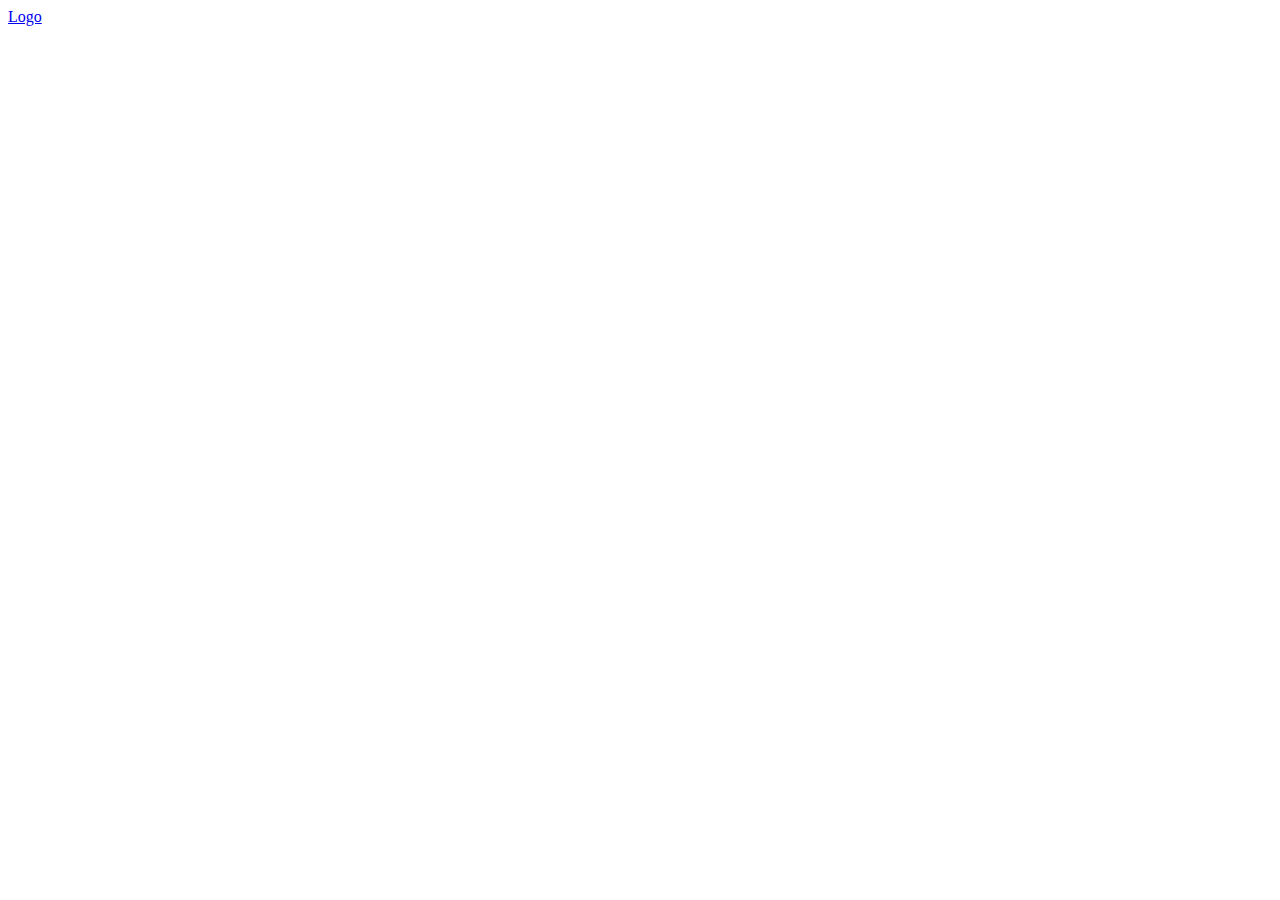
==== handlekurv.html @ 045bd542 "her er commit 3" ====
<!DOCTYPE html>
<html lang="en">
<head>
    <meta name="viewport" content="width=device-width, initial-scale=1.0">
    <meta charset="UTF-8">
    <link rel="stylesheet" href="css/styles.css" type="text/css">
    <title>SeniorSkoHelse</title>
</head>
<body>
    <header>
        <nav>
            <a href="index.html">Logo</a>
        </nav>
    </header>
    
    <main>
        <section>
            
        </section>
    </main>

    <footer>
        
    </footer>
</body>
</html>
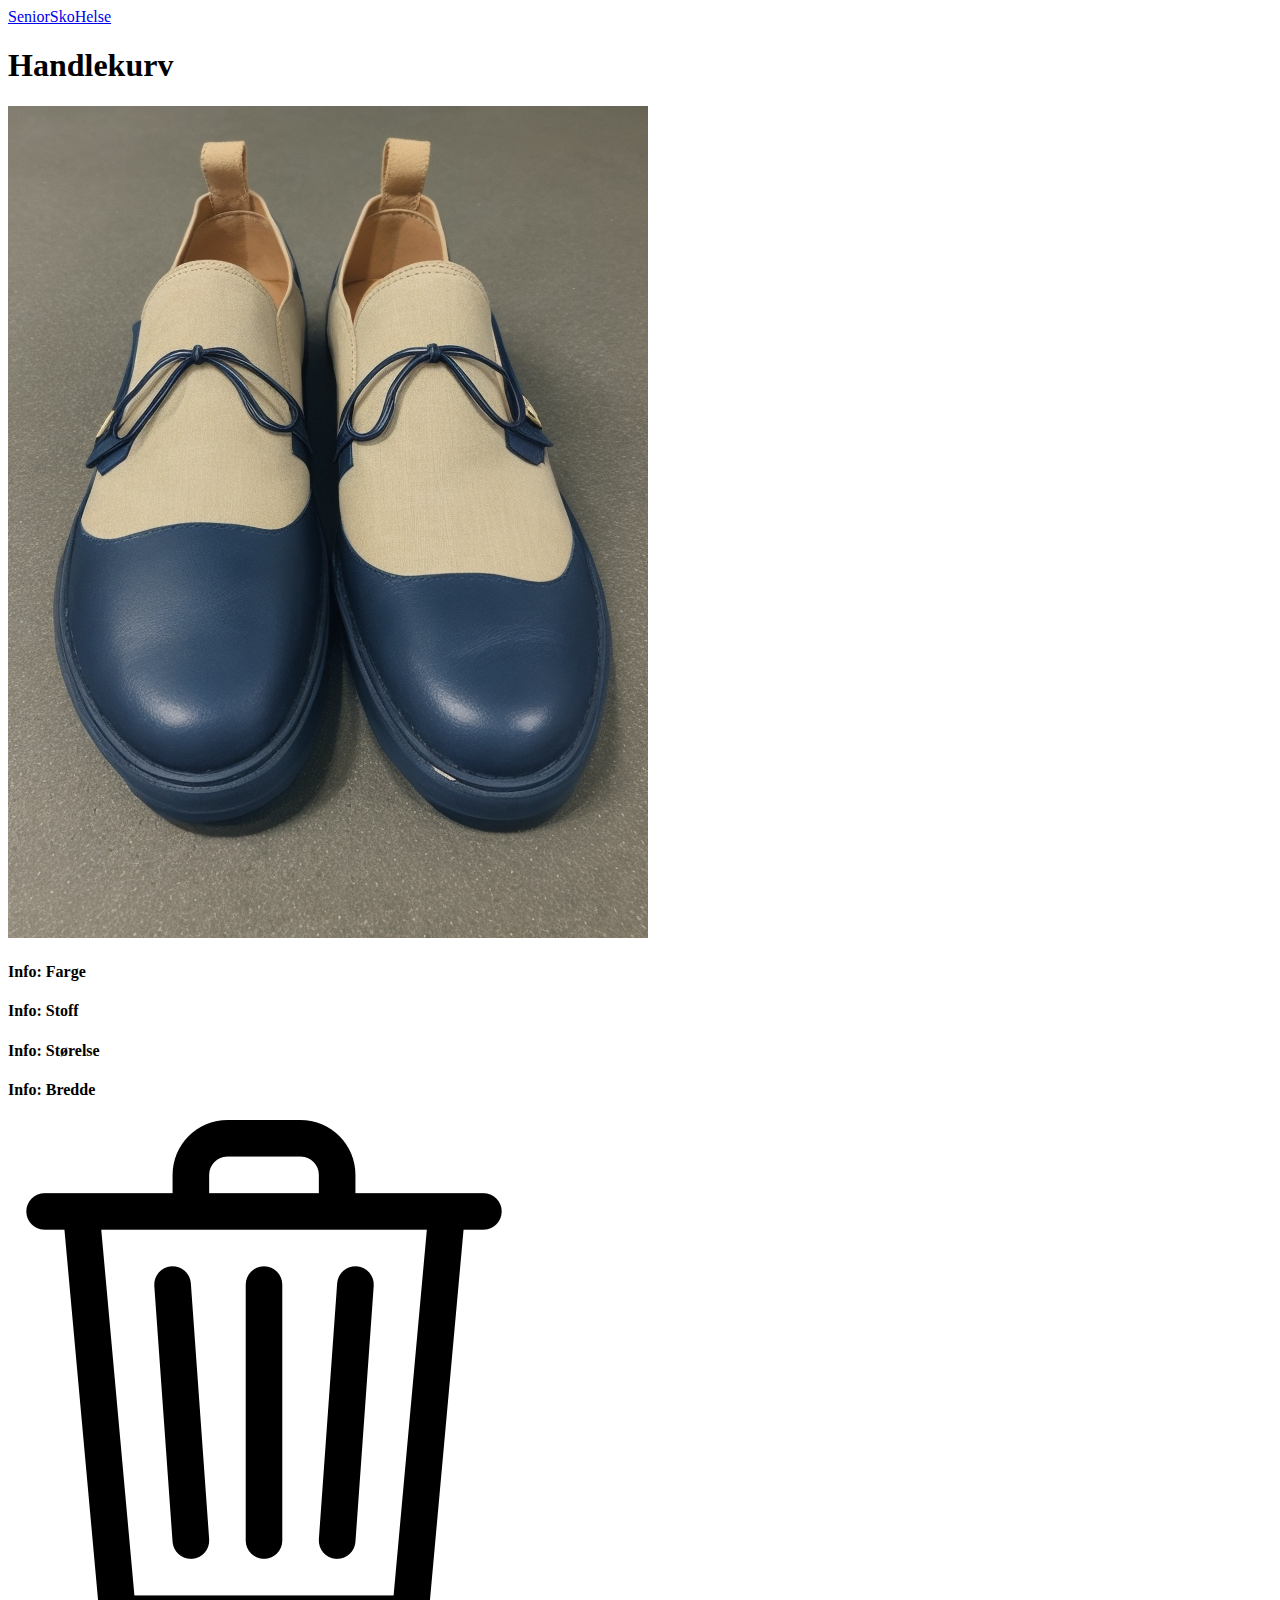
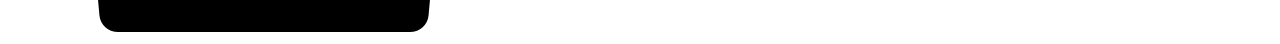
==== commit a13ab18f: "commit 4. beggynt på de tre sidene" ====
--- a/handlekurv.html
+++ b/handlekurv.html
@@ -9,13 +9,19 @@
 <body>
     <header>
         <nav>
-            <a href="index.html">Logo</a>
+            <a href="index.html">SeniorSkoHelse</a>
         </nav>
+        <h1>Handlekurv</h1>
     </header>
     
     <main>
         <section>
-            
+            <img src="Img/Absolute_Reality_v16_A_pair_of_nonslip_shoes_2.jpg" alt="sko i Handlekurv 1">
+            <h4>Info: Farge</h4>
+            <h4>Info: Stoff</h4>
+            <h4>Info: Størelse</h4>
+            <h4>Info: Bredde</h4>
+            <img src="Img/trash.png" alt="Trash icon">
         </section>
     </main>
 
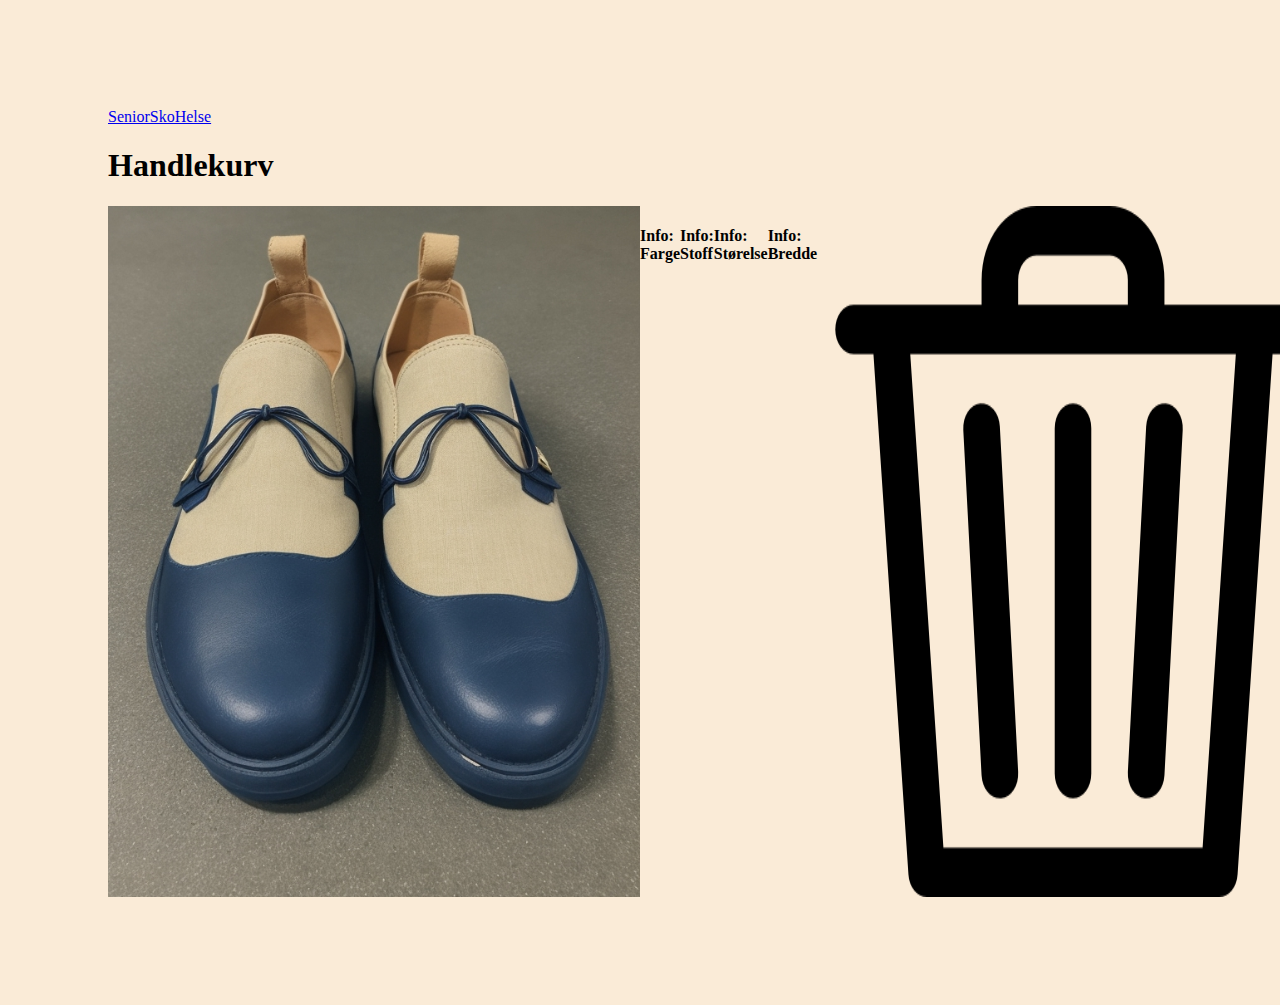
==== commit ae67315d: "new commit 17.oct" ====
--- a/handlekurv.html
+++ b/handlekurv.html
@@ -15,7 +15,7 @@
     </header>
     
     <main>
-        <section>
+        <section class="flex-section">
             <img src="Img/Absolute_Reality_v16_A_pair_of_nonslip_shoes_2.jpg" alt="sko i Handlekurv 1">
             <h4>Info: Farge</h4>
             <h4>Info: Stoff</h4>
--- a/css/styles.css
+++ b/css/styles.css
@@ -0,0 +1,75 @@
+
+body{
+padding:100px;
+background-color: antiquewhite;
+}
+
+
+#grid-container{
+    display: grid;
+    grid-template-areas: "header" "main" "footer";
+}
+
+
+
+.black-btn{
+    display: flex;
+    padding: 1rem;
+    text-decoration: none;
+    background-color: black;
+    color: #fff;
+    border-radius: 20px;
+    font-weight: 100;
+}
+
+#Logo{
+    font-size: 30px;
+    text-decoration: none;
+}
+
+.navbar{
+    display: flex;
+    gap: 2rem;
+    list-style: none;
+}
+
+@media only screen and (min-width:600px){
+    #grid-container{
+        grid-template-areas: "header header header" ". main ." "footer footer footer";
+    }
+    
+    .navbar{
+        display: flex;
+        flex-direction: row;
+        gap: 1rem;
+        list-style: none;
+        margin: 0;
+    }
+
+    #ham, .fa-magnifying-glass{
+        display: none;
+    }
+
+    .flex-section{
+        display: flex;
+        flex-direction: row;
+        justify-content: space-between;
+    }
+
+    .flex-section img{
+        width: 50%;
+    }
+
+    .flex-section section{
+        width: 40%;
+        align-self: center;
+        padding: 1rem;
+    }
+
+    .right img{
+        order: 1;
+    }
+    
+
+}
+
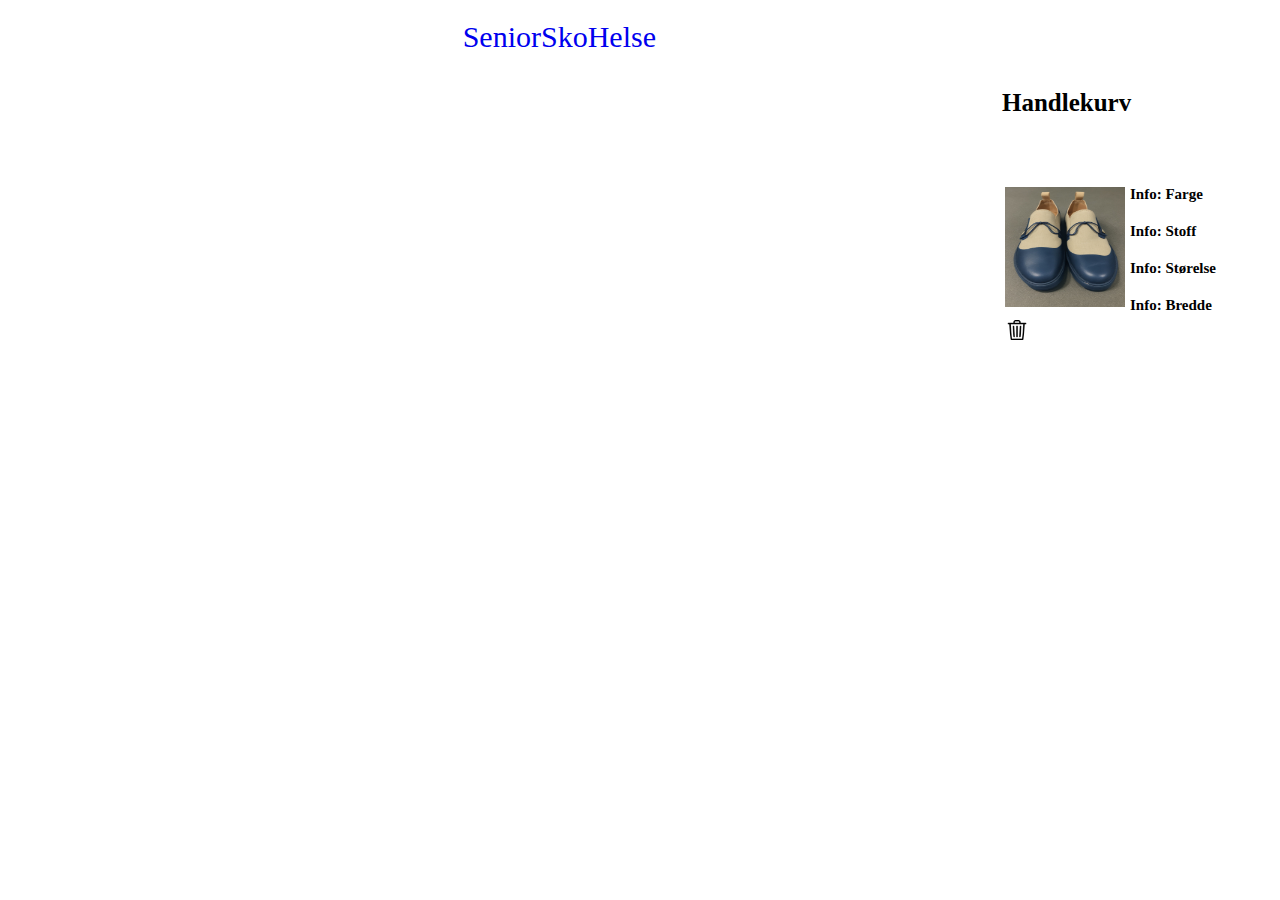
==== commit 0a108ad8: "commit 20okt" ====
--- a/handlekurv.html
+++ b/handlekurv.html
@@ -7,26 +7,30 @@
     <title>SeniorSkoHelse</title>
 </head>
 <body>
+    <div id="grid-container">
     <header>
         <nav>
-            <a href="index.html">SeniorSkoHelse</a>
+            <a id="Logo" href="index.html">SeniorSkoHelse</a>
         </nav>
-        <h1>Handlekurv</h1>
+        <h1 id="hk-overskrift">Handlekurv</h1>
     </header>
     
     <main>
-        <section class="flex-section">
-            <img src="Img/Absolute_Reality_v16_A_pair_of_nonslip_shoes_2.jpg" alt="sko i Handlekurv 1">
-            <h4>Info: Farge</h4>
-            <h4>Info: Stoff</h4>
-            <h4>Info: Størelse</h4>
-            <h4>Info: Bredde</h4>
-            <img src="Img/trash.png" alt="Trash icon">
-        </section>
+        <div class="flex-section">
+            <img id="handlekurv-img" src="Img/Absolute_Reality_v16_A_pair_of_nonslip_shoes_2.jpg" alt="sko i Handlekurv 1">
+            <section class="Info">
+                <h4>Info: Farge</h4>
+                <h4>Info: Stoff</h4>
+                <h4>Info: Størelse</h4>
+                <h4>Info: Bredde</h4>
+            </section>
+            <img id="trashcan" src="Img/trash.png" alt="Trash icon">
+        </div>
     </main>
 
     <footer>
         
     </footer>
+</div>
 </body>
 </html>
--- a/css/styles.css
+++ b/css/styles.css
@@ -1,7 +1,14 @@
 
 body{
-padding:100px;
-background-color: antiquewhite;
+padding: 100px;
+}
+
+#body-produkt{
+    padding: 2px; 
+}
+
+#plasering{
+    padding:10rem;
 }
 
 
@@ -10,44 +17,172 @@
     grid-template-areas: "header" "main" "footer";
 }
 
-
-
-.black-btn{
-    display: flex;
-    padding: 1rem;
-    text-decoration: none;
-    background-color: black;
-    color: #fff;
-    border-radius: 20px;
-    font-weight: 100;
+#grid-container{
+    display: grid;
+    grid-template-areas: "header" "main" "footer";
+
+}
+
+header{
+    font-size: 1rem;
+    font-weight: 200;
+    grid-area: header;
+    text-align: center; 
+    padding: 10px;
 }
 
 #Logo{
+    position: absolute;
+    margin-top: 20px;
     font-size: 30px;
     text-decoration: none;
-}
+    display: flex;
+    right: 2.6rem;
+    top: 0;
+}
+
+
+#Logo-handlekurv{
+    position: absolute;
+    margin-top: 20px; 
+    font-size: 30px;
+    text-decoration: none;
+    display: flex;
+    top:30px;
+}
+ 
+
+.icon{
+    display: flex;
+    justify-content: space-between;
+    margin: 0.5rem;
+    padding:0.5rem;
+    position: absolute;
+    top: 59px; 
+    right: 31rem; 
+    gap: 210px;
+}
+
+#trashcan{
+    height: 20px;
+    width: 20px;
+    position: absolute;
+    right: 15.8rem;
+    top: 20rem;
+}
+
 
 .navbar{
     display: flex;
-    gap: 2rem;
+    gap: 20px;
     list-style: none;
-}
-
-@media only screen and (min-width:600px){
-    #grid-container{
+    justify-content: space-between;
+    padding: 0.5rem;
+}
+
+#Utvalg{
+    text-align: center;
+    margin: 50px;
+
+}
+
+#hk-overskrift{
+    display: flex;
+    position: absolute;
+    right: 9.3rem;
+    font-size: 25px;
+    top: 4.5rem;
+}
+
+
+main{
+    grid-area: main;
+}
+
+.shoe-img{
+    display: flex;
+    width: 150px;
+    height: 150px;
+    padding: 13rem;
+    flex-direction: column;
+}
+
+#handlekurv-img{
+    height: 120px;
+    padding: 3.7rem;
+    width: 120px;
+    position: absolute;
+    right: 6rem;
+}
+
+.Info{
+    font-size: 15px;
+    position: absolute;
+    right: 4rem;
+    top: 10.4rem;
+}
+
+ul {
+    list-style-type: none;
+    gap: 20px; 
+    display: flex;
+    flex-wrap: wrap;
+}
+
+
+.black-btn {
+    display: flex;
+    width: 120px; 
+    height: 120px; 
+    text-decoration: none;
+    background-color: rgb(114, 243, 255);
+    color: #000000;
+    border-radius: 20px;  
+    font-weight: 100;
+    justify-content: center;
+    align-items: center;
+    text-align: center;
+    list-style-type: none;
+}
+
+
+
+
+footer{
+    grid-area: footer;
+}
+
+
+/**@media only screen and (min-width:600px){
+   
+   body{
+    background-color: blue;
+   }
+   
+    #grid-container, #grid-container-produkt{
         grid-template-areas: "header header header" ". main ." "footer footer footer";
+
     }
     
+    #Logo{
+        padding-left: 31.4rem;
+    }
+
+    .icon-pc{
+        display: flex;
+        position: absolute;
+        top: 59px; 
+        right: 37.7rem; 
+        gap: 210px;
+    }   
+    
+
     .navbar{
         display: flex;
         flex-direction: row;
         gap: 1rem;
         list-style: none;
-        margin: 0;
-    }
-
-    #ham, .fa-magnifying-glass{
-        display: none;
+   
     }
 
     .flex-section{
@@ -65,11 +200,27 @@
         align-self: center;
         padding: 1rem;
     }
-
-    .right img{
-        order: 1;
-    }
-    
-
-}
-
+**/
+
+@media only screen and (min-width:600px){
+   
+    body{
+     
+    }
+
+    #grid-container{
+        grid-template-areas: "header header header" ". main ." "footer footer footer";
+
+    }
+
+    #Logo{
+        position: absolute;
+        margin-top: 20px;
+        font-size: 30px;
+        text-decoration: none;
+        display: flex;
+        right: 39rem;
+    }
+
+}
+
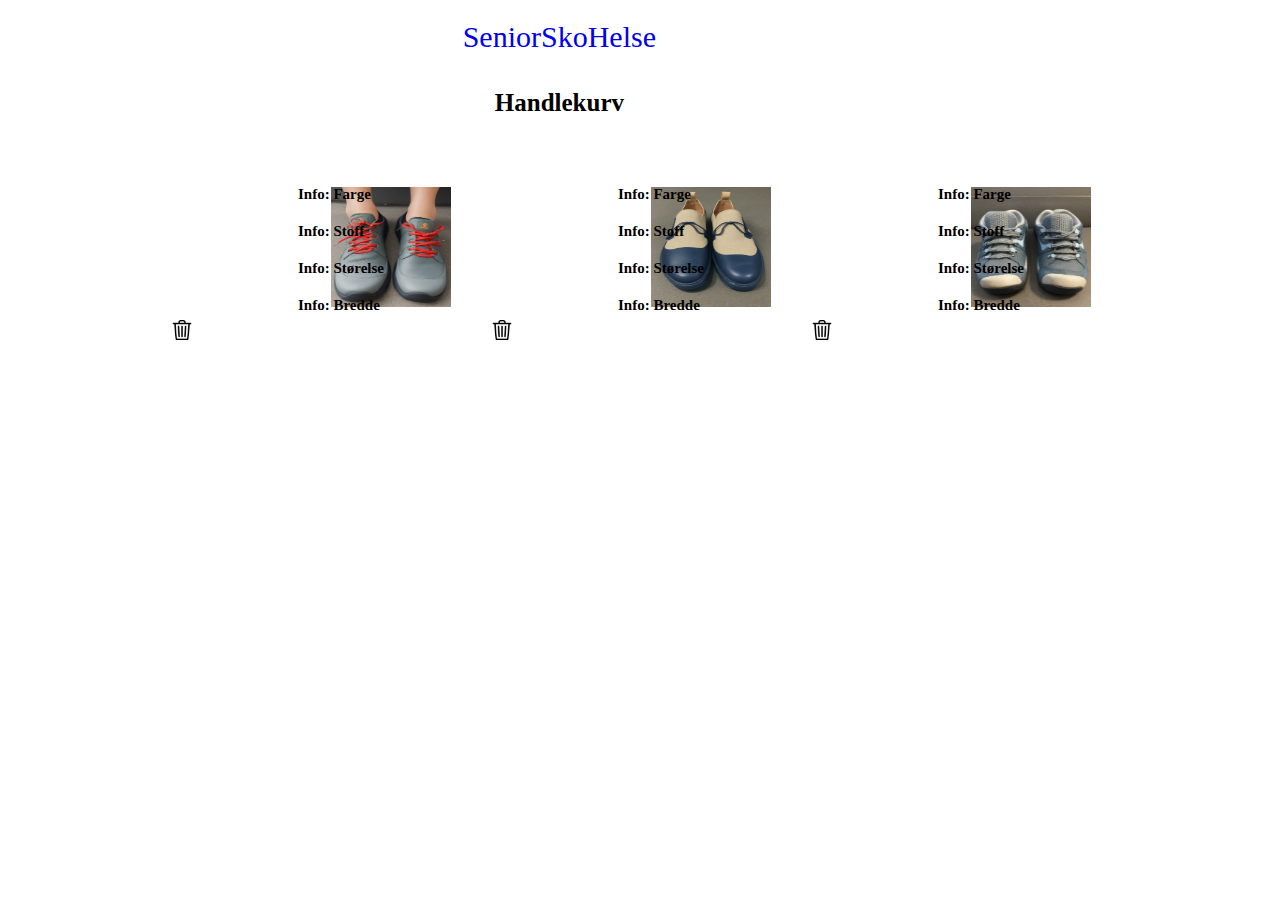
==== commit 0cee5aba: "commit 22.okt 03:58" ====
--- a/handlekurv.html
+++ b/handlekurv.html
@@ -26,6 +26,28 @@
             </section>
             <img id="trashcan" src="Img/trash.png" alt="Trash icon">
         </div>
+
+        <div>
+            <img id="handlekurv-img2" src="Img/Absolute_Reality_v16_generate_20_pictures_of_a_pair_of_nonslip_1.jpg" alt="grå non slip hiking shoes with red string">
+            <section class="Info2">
+                <h4>Info: Farge</h4>
+                <h4>Info: Stoff</h4>
+                <h4>Info: Størelse</h4>
+                <h4>Info: Bredde</h4>
+            </section>
+            <img id="trashcan2" src="Img/trash.png" alt="Trash icon">
+        </div>
+
+        <div>
+            <img id="handlekurv-img3" src="Img/Absolute_Reality_v16_generate_20_pictures_of_a_pair_of_nonslip_3.jpg" alt="blue non slip forest hiking shoes">
+            <section class="Info3">
+                <h4>Info: Farge</h4>
+                <h4>Info: Stoff</h4>
+                <h4>Info: Størelse</h4>
+                <h4>Info: Bredde</h4>
+            </section>
+            <img id="trashcan3" src="Img/trash.png" alt="Trash icon">
+        </div>
     </main>
 
     <footer>
--- a/css/styles.css
+++ b/css/styles.css
@@ -17,11 +17,6 @@
     grid-template-areas: "header" "main" "footer";
 }
 
-#grid-container{
-    display: grid;
-    grid-template-areas: "header" "main" "footer";
-
-}
 
 header{
     font-size: 1rem;
@@ -37,31 +32,20 @@
     font-size: 30px;
     text-decoration: none;
     display: flex;
-    right: 2.6rem;
+    right: 7.4rem;
     top: 0;
 }
 
 
-#Logo-handlekurv{
-    position: absolute;
-    margin-top: 20px; 
-    font-size: 30px;
-    text-decoration: none;
-    display: flex;
-    top:30px;
+.icon-pc{
+    display: flex;
+    position: absolute;
+    justify-content: space-around;
+    right: 5.4rem;
+    gap: 220px;
+    top: 7.7rem;
 }
  
-
-.icon{
-    display: flex;
-    justify-content: space-between;
-    margin: 0.5rem;
-    padding:0.5rem;
-    position: absolute;
-    top: 59px; 
-    right: 31rem; 
-    gap: 210px;
-}
 
 #trashcan{
     height: 20px;
@@ -70,6 +54,22 @@
     right: 15.8rem;
     top: 20rem;
 }
+
+#trashcan2{
+    height: 20px;
+    width: 20px;
+    position: absolute;
+    right: 15.8rem;
+    top: 33.6rem;
+}
+
+#trashcan3 {
+    height: 20px;
+    width: 20px;
+    position: absolute;
+    right: 15.8rem;
+    top: 47rem;
+  }
 
 
 .navbar{
@@ -80,6 +80,9 @@
     padding: 0.5rem;
 }
 
+
+
+
 #Utvalg{
     text-align: center;
     margin: 50px;
@@ -98,6 +101,7 @@
 main{
     grid-area: main;
 }
+
 
 .shoe-img{
     display: flex;
@@ -115,12 +119,44 @@
     right: 6rem;
 }
 
+#handlekurv-img2{
+    height: 120px;
+    padding: 3.7rem;
+    width: 120px;
+    position: absolute;
+    right: 6rem;
+    top: 21.5rem;
+}
+
+#handlekurv-img3{
+    height: 120px;
+    padding: 3.7rem;
+    width: 120px;
+    position: absolute;
+    right: 6rem;
+    top: 35rem;
+}
+
 .Info{
     font-size: 15px;
     position: absolute;
     right: 4rem;
     top: 10.4rem;
 }
+
+.Info2{
+    font-size: 15px;
+    position: absolute;
+    right: 4rem;
+    top: 23.8rem;
+}
+
+.Info3 {
+    font-size: 15px;
+    position: absolute;
+    right: 4rem;
+    top: 37.5rem;
+  }
 
 ul {
     list-style-type: none;
@@ -153,56 +189,7 @@
 }
 
 
-/**@media only screen and (min-width:600px){
-   
-   body{
-    background-color: blue;
-   }
-   
-    #grid-container, #grid-container-produkt{
-        grid-template-areas: "header header header" ". main ." "footer footer footer";
-
-    }
-    
-    #Logo{
-        padding-left: 31.4rem;
-    }
-
-    .icon-pc{
-        display: flex;
-        position: absolute;
-        top: 59px; 
-        right: 37.7rem; 
-        gap: 210px;
-    }   
-    
-
-    .navbar{
-        display: flex;
-        flex-direction: row;
-        gap: 1rem;
-        list-style: none;
-   
-    }
-
-    .flex-section{
-        display: flex;
-        flex-direction: row;
-        justify-content: space-between;
-    }
-
-    .flex-section img{
-        width: 50%;
-    }
-
-    .flex-section section{
-        width: 40%;
-        align-self: center;
-        padding: 1rem;
-    }
-**/
-
-@media only screen and (min-width:600px){
+@media only screen and (min-width:500px){
    
     body{
      
@@ -212,6 +199,127 @@
         grid-template-areas: "header header header" ". main ." "footer footer footer";
 
     }
+
+    .navbar {
+        justify-content: space-around;
+        position: absolute;
+        right: 39.8rem;
+
+    }
+
+    header{
+
+    }
+
+    #hk-overskrift {
+        display: flex;
+        position: absolute;
+        right: 41rem;
+        font-size: 25px;
+        top: 4.5rem;
+      }
+  
+    main{
+
+    }
+
+
+    #trashcan{
+        height: 20px;
+        width: 20px;
+        position: absolute;
+        right: 48rem;
+        top: 20rem;
+    }
+    
+    #trashcan2{
+        height: 20px;
+        width: 20px;
+        position: absolute;
+        right: 68rem;
+        top: 20rem;
+    }
+
+    #trashcan3{
+        height: 20px;
+        width: 20px;
+        position: absolute;
+        right: 28rem;
+        top: 20rem;
+    }
+
+    #handlekurv-img{
+        height: 120px;
+        padding: 3.7rem;
+        width: 120px;
+        position: absolute;
+        left: 37rem;
+    }
+    
+    #handlekurv-img2{
+        height: 120px;
+        padding: 3.7rem;
+        width: 120px;
+        position: absolute;
+        left: 17rem;
+        top: 8rem;
+    }
+
+
+
+    #handlekurv-img3{
+        height: 120px;
+        padding: 3.7rem;
+        width: 120px;
+        position: absolute;
+        left: 57rem;
+        top: 8rem;
+    }
+
+    .Info{
+        font-size: 15px;
+        position: absolute;
+        right: 36rem;
+        top: 10.4rem;
+    }
+    
+    .Info2{
+        font-size: 15px;
+        position: absolute;
+        right: 56rem;
+        top: 10.4rem;
+    }
+
+    .Info3{
+        font-size: 15px;
+        position: absolute;
+        right: 16rem;
+        top: 10.4rem;
+    }
+
+
+
+    
+    ul {
+        list-style-type: none;
+        gap: 20px;
+        display: flex;
+        right: 19rem;
+        position: absolute;
+      }
+
+
+    .icon-pc{
+        display: flex;
+        justify-content: space-between;
+        margin: 0.5rem;
+        padding: 0.5rem;
+        position: absolute;
+        top: 14px;
+        right: 36.3rem;
+        }
+
+    
 
     #Logo{
         position: absolute;
@@ -222,5 +330,7 @@
         right: 39rem;
     }
 
-}
-
+    
+
+}
+
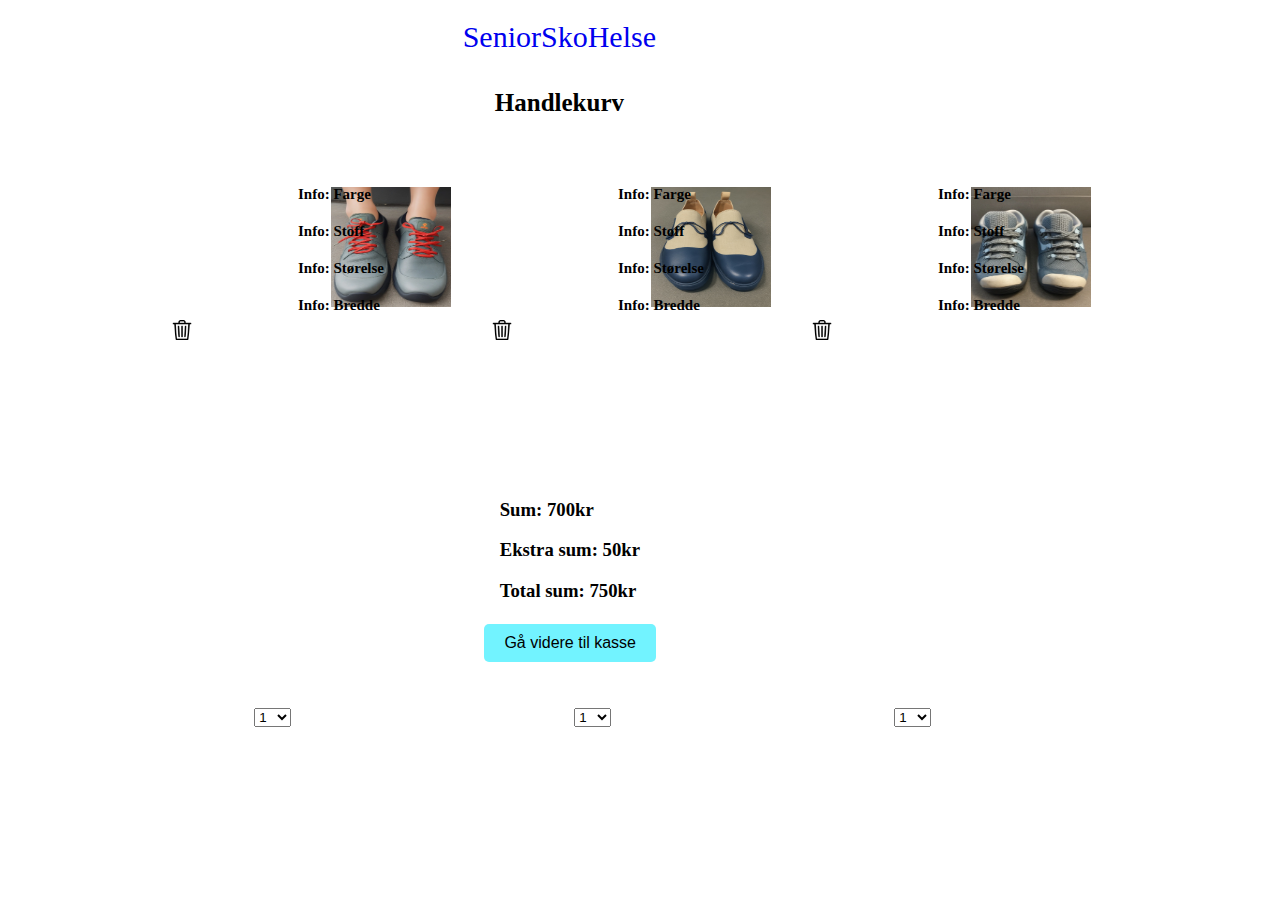
==== commit 165a2910: "commit 23.okt" ====
--- a/handlekurv.html
+++ b/handlekurv.html
@@ -17,7 +17,7 @@
     
     <main>
         <div class="flex-section">
-            <img id="handlekurv-img" src="Img/Absolute_Reality_v16_A_pair_of_nonslip_shoes_2.jpg" alt="sko i Handlekurv 1">
+            <img id="handlekurv-img" src="Img/Absolute_Reality_v16_A_pair_of_nonslip_shoes_2.jpg" alt="AI generated bilde">
             <section class="Info">
                 <h4>Info: Farge</h4>
                 <h4>Info: Stoff</h4>
@@ -25,21 +25,49 @@
                 <h4>Info: Bredde</h4>
             </section>
             <img id="trashcan" src="Img/trash.png" alt="Trash icon">
+
+            <select class="multible" aria-label="Antall" aria-invalid="false">
+                <option value="1" selected="selected">1</option>
+                <option value="2">2</option>
+                <option value="3">3</option>
+                <option value="4">4</option>
+                <option value="5">5</option>
+                <option value="6">6</option>
+                <option value="7">7</option>
+                <option value="8">8</option>
+                <option value="9">9</option>
+                <option value="10">10</option>
+                </select>
+
         </div>
 
         <div>
-            <img id="handlekurv-img2" src="Img/Absolute_Reality_v16_generate_20_pictures_of_a_pair_of_nonslip_1.jpg" alt="grå non slip hiking shoes with red string">
+            <img id="handlekurv-img2" src="Img/Absolute_Reality_v16_generate_20_pictures_of_a_pair_of_nonslip_1.jpg" alt="AI generated bilde">
             <section class="Info2">
                 <h4>Info: Farge</h4>
                 <h4>Info: Stoff</h4>
                 <h4>Info: Størelse</h4>
                 <h4>Info: Bredde</h4>
             </section>
+
             <img id="trashcan2" src="Img/trash.png" alt="Trash icon">
+
+            <select class="multible2" aria-label="Antall" aria-invalid="false">
+                <option value="1" selected="selected">1</option>
+                <option value="2">2</option>
+                <option value="3">3</option>
+                <option value="4">4</option>
+                <option value="5">5</option>
+                <option value="6">6</option>
+                <option value="7">7</option>
+                <option value="8">8</option>
+                <option value="9">9</option>
+                <option value="10">10</option>
+                </select>
         </div>
 
         <div>
-            <img id="handlekurv-img3" src="Img/Absolute_Reality_v16_generate_20_pictures_of_a_pair_of_nonslip_3.jpg" alt="blue non slip forest hiking shoes">
+            <img id="handlekurv-img3" src="Img/Absolute_Reality_v16_generate_20_pictures_of_a_pair_of_nonslip_3.jpg" alt="AI generated bilde">
             <section class="Info3">
                 <h4>Info: Farge</h4>
                 <h4>Info: Stoff</h4>
@@ -47,6 +75,29 @@
                 <h4>Info: Bredde</h4>
             </section>
             <img id="trashcan3" src="Img/trash.png" alt="Trash icon">
+
+            <select class="multible3" aria-label="Antall" aria-invalid="false"> <!--Denne koden fikk jeg hjelp med fra en tidligere oppgave og litt chatGPT-->
+                <option value="1" selected="selected">1</option>
+                <option value="2">2</option>
+                <option value="3">3</option>
+                <option value="4">4</option>
+                <option value="5">5</option>
+                <option value="6">6</option>
+                <option value="7">7</option>
+                <option value="8">8</option>
+                <option value="9">9</option>
+                <option value="10">10</option>
+                </select>
+
+                <section id="Salg">
+                    <h3>Sum: 700kr</h3>
+                    <h3>Ekstra sum: 50kr</h3>
+
+                    <h3>Total sum: 750kr</h3>
+                </section>
+
+                <button class="checkout-button">Gå videre til kasse</button> <!--Denne koden fikk jeg hjelp med fra chatGPT-->
+
         </div>
     </main>
 
@@ -56,3 +107,5 @@
 </div>
 </body>
 </html>
+
+
--- a/css/styles.css
+++ b/css/styles.css
@@ -101,6 +101,32 @@
 main{
     grid-area: main;
 }
+
+.multible {
+    position: absolute;
+    right: 9.6rem;
+    bottom: 36.5rem;
+  }
+
+  .multible2 {
+    position: absolute;
+    right: 9.6rem;
+    bottom: 23rem;
+  }
+
+  .multible3 {
+    position: absolute;
+    right: 9.6rem;
+    bottom: 9.5rem;
+  }
+
+
+
+  #Salg {
+    position: absolute;
+    top: 54rem;
+    right: 8.4rem;
+  }
 
 
 .shoe-img{
@@ -181,8 +207,18 @@
     list-style-type: none;
 }
 
-
-
+.checkout-button {
+    background-color: rgb(114, 243, 255);
+    color: #000000; 
+    padding: 10px 20px; 
+    border: none;
+    border-radius: 5px; 
+    cursor: pointer; 
+    font-size: 16px; 
+    position: absolute;
+    top: 63rem;
+    right: 7.4rem;
+}
 
 footer{
     grid-area: footer;
@@ -222,6 +258,31 @@
     main{
 
     }
+      
+
+    .multible {
+        position: absolute;
+        right: 41.8rem;
+        bottom: 10.8rem;
+      }
+    
+      .multible2 {
+        position: absolute;
+        right: 61.8rem;
+        bottom: 10.8rem;
+      }
+    
+      .multible3 {
+        position: absolute;
+        right: 21.8rem;
+        bottom: 10.8rem;
+      }
+
+      #Salg {
+        position: absolute;
+        top: 30rem;
+        right: 40rem;
+      }
 
 
     #trashcan{
@@ -330,7 +391,13 @@
         right: 39rem;
     }
 
-    
-
-}
-
+
+    .checkout-button {
+        position: absolute;
+        top: 39rem;
+        right: 39rem;
+    }
+    
+
+}
+
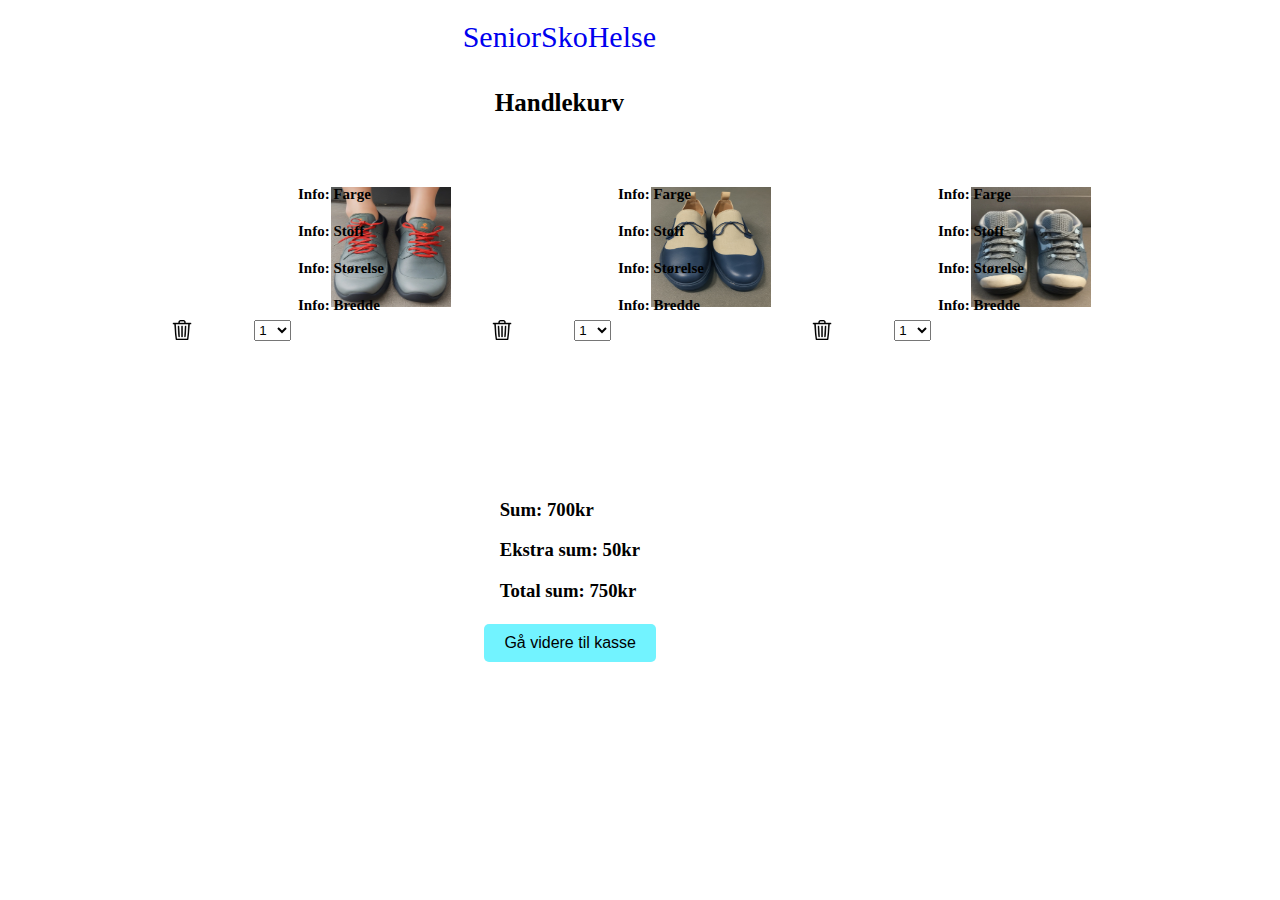
==== commit 4a462052: "Siste commit 23.okt" ====
--- a/handlekurv.html
+++ b/handlekurv.html
@@ -23,21 +23,23 @@
                 <h4>Info: Stoff</h4>
                 <h4>Info: Størelse</h4>
                 <h4>Info: Bredde</h4>
+
+                <select class="multible" aria-label="Antall" aria-invalid="false">
+                    <option value="1" selected="selected">1</option>
+                    <option value="2">2</option>
+                    <option value="3">3</option>
+                    <option value="4">4</option>
+                    <option value="5">5</option>
+                    <option value="6">6</option>
+                    <option value="7">7</option>
+                    <option value="8">8</option>
+                    <option value="9">9</option>
+                    <option value="10">10</option>
+                    </select>
             </section>
             <img id="trashcan" src="Img/trash.png" alt="Trash icon">
 
-            <select class="multible" aria-label="Antall" aria-invalid="false">
-                <option value="1" selected="selected">1</option>
-                <option value="2">2</option>
-                <option value="3">3</option>
-                <option value="4">4</option>
-                <option value="5">5</option>
-                <option value="6">6</option>
-                <option value="7">7</option>
-                <option value="8">8</option>
-                <option value="9">9</option>
-                <option value="10">10</option>
-                </select>
+           
 
         </div>
 
@@ -48,22 +50,24 @@
                 <h4>Info: Stoff</h4>
                 <h4>Info: Størelse</h4>
                 <h4>Info: Bredde</h4>
+
+                <select class="multible2" aria-label="Antall" aria-invalid="false">
+                    <option value="1" selected="selected">1</option>
+                    <option value="2">2</option>
+                    <option value="3">3</option>
+                    <option value="4">4</option>
+                    <option value="5">5</option>
+                    <option value="6">6</option>
+                    <option value="7">7</option>
+                    <option value="8">8</option>
+                    <option value="9">9</option>
+                    <option value="10">10</option>
+                    </select>
             </section>
 
             <img id="trashcan2" src="Img/trash.png" alt="Trash icon">
 
-            <select class="multible2" aria-label="Antall" aria-invalid="false">
-                <option value="1" selected="selected">1</option>
-                <option value="2">2</option>
-                <option value="3">3</option>
-                <option value="4">4</option>
-                <option value="5">5</option>
-                <option value="6">6</option>
-                <option value="7">7</option>
-                <option value="8">8</option>
-                <option value="9">9</option>
-                <option value="10">10</option>
-                </select>
+           
         </div>
 
         <div>
@@ -73,21 +77,23 @@
                 <h4>Info: Stoff</h4>
                 <h4>Info: Størelse</h4>
                 <h4>Info: Bredde</h4>
+
+                <select class="multible3" aria-label="Antall" aria-invalid="false"> <!--Denne koden fikk jeg hjelp med fra en tidligere oppgave og litt chatGPT-->
+                    <option value="1" selected="selected">1</option>
+                    <option value="2">2</option>
+                    <option value="3">3</option>
+                    <option value="4">4</option>
+                    <option value="5">5</option>
+                    <option value="6">6</option>
+                    <option value="7">7</option>
+                    <option value="8">8</option>
+                    <option value="9">9</option>
+                    <option value="10">10</option>
+                    </select>
             </section>
             <img id="trashcan3" src="Img/trash.png" alt="Trash icon">
 
-            <select class="multible3" aria-label="Antall" aria-invalid="false"> <!--Denne koden fikk jeg hjelp med fra en tidligere oppgave og litt chatGPT-->
-                <option value="1" selected="selected">1</option>
-                <option value="2">2</option>
-                <option value="3">3</option>
-                <option value="4">4</option>
-                <option value="5">5</option>
-                <option value="6">6</option>
-                <option value="7">7</option>
-                <option value="8">8</option>
-                <option value="9">9</option>
-                <option value="10">10</option>
-                </select>
+            
 
                 <section id="Salg">
                     <h3>Sum: 700kr</h3>
@@ -95,8 +101,10 @@
 
                     <h3>Total sum: 750kr</h3>
                 </section>
+                <button class="checkout-button">Gå videre til kasse</button> <!--Denne koden fikk jeg hjelp med fra chatGPT. Den gjør ikke noe. Den bare ser ut somen knapp-->
 
-                <button class="checkout-button">Gå videre til kasse</button> <!--Denne koden fikk jeg hjelp med fra chatGPT-->
+
+                
 
         </div>
     </main>
--- a/css/styles.css
+++ b/css/styles.css
@@ -104,20 +104,20 @@
 
 .multible {
     position: absolute;
-    right: 9.6rem;
-    bottom: 36.5rem;
+    right: 5.7rem;
+    top: 9.7rem;
   }
 
   .multible2 {
     position: absolute;
-    right: 9.6rem;
-    bottom: 23rem;
+    right: 5.7rem;
+    top: 9.7rem;
   }
 
   .multible3 {
     position: absolute;
-    right: 9.6rem;
-    bottom: 9.5rem;
+    right: 5.7rem;
+    top: 9.7rem;
   }
 
 
@@ -137,6 +137,8 @@
     flex-direction: column;
 }
 
+
+
 #handlekurv-img{
     height: 120px;
     padding: 3.7rem;
@@ -161,6 +163,85 @@
     position: absolute;
     right: 6rem;
     top: 35rem;
+}
+
+#handlekurv-img4{
+    height: 120px;
+    padding: 3.7rem;
+    width: 120px;
+    position: absolute;
+    right: 6rem;
+    top: 30rem;
+}
+
+#produkt-img{
+    height: 120px;
+    padding: 3.7rem;
+    width: 120px;
+    position: absolute;
+    right: 11rem;
+}
+
+#produkt-img2{
+    height: 120px;
+    padding: 3.7rem;
+    width: 120px;
+    position: absolute;
+    right: 11rem;
+    top: 24rem;
+}
+
+#produkt-img3{
+    height: 120px;
+    padding: 3.7rem;
+    width: 120px;
+    position: absolute;
+    right: 11rem;
+    top: 33rem;
+}
+
+#produkt-img4{
+    height: 120px;
+    padding: 3.7rem;
+    width: 120px;
+    position: absolute;
+    right: 11rem;
+    top: 42rem;
+}
+
+#produkt-img5{
+    height: 120px;
+    padding: 3.7rem;
+    width: 120px;
+    position: absolute;
+    right: 1rem;
+}
+
+#produkt-img6{
+    height: 120px;
+    padding: 3.7rem;
+    width: 120px;
+    position: absolute;
+    right: 1rem;
+    top: 24rem;
+}
+
+#produkt-img7{
+    height: 120px;
+    padding: 3.7rem;
+    width: 120px;
+    position: absolute;
+    right: 1rem;
+    top: 33rem;
+}
+
+#produkt-img8{
+    height: 120px;
+    padding: 3.7rem;
+    width: 120px;
+    position: absolute;
+    right: 1rem;
+    top: 42rem;
 }
 
 .Info{
@@ -261,21 +342,21 @@
       
 
     .multible {
-        position: absolute;
-        right: 41.8rem;
-        bottom: 10.8rem;
+        right: 5.8rem;
+        top: 9.6rem;
+        height: 1.3rem;
       }
     
       .multible2 {
-        position: absolute;
-        right: 61.8rem;
-        bottom: 10.8rem;
+        right: 5.8rem;
+        top: 9.6rem;
+        height: 1.3rem;
       }
     
       .multible3 {
-        position: absolute;
-        right: 21.8rem;
-        bottom: 10.8rem;
+        right: 5.8rem;
+        top: 9.6rem;
+        height: 1.3rem;
       }
 
       #Salg {
@@ -336,6 +417,114 @@
         left: 57rem;
         top: 8rem;
     }
+
+ 
+
+#handlekurv-img{
+    height: 120px;
+    padding: 3.7rem;
+    width: 120px;
+    position: absolute;
+    right: 6rem;
+}
+
+#handlekurv-img2{
+    height: 120px;
+    padding: 3.7rem;
+    width: 120px;
+    position: absolute;
+    right: 6rem;
+    top: 8rem;
+}
+
+#handlekurv-img3{
+    height: 120px;
+    padding: 3.7rem;
+    width: 120px;
+    position: absolute;
+    right: 6rem;
+    top: 8rem;
+}
+
+#handlekurv-img4{
+    height: 120px;
+    padding: 3.7rem;
+    width: 120px;
+    position: absolute;
+    right: 6rem;
+    top: 30rem;
+}
+
+#produkt-img{
+    height: 120px;
+    padding: 3.7rem;
+    width: 120px;
+    position: absolute;
+    right: 37.6rem;
+    top: 15.13;
+}
+
+#produkt-img2{
+    height: 120px;
+    width: 120px;
+    position: absolute;
+    right: 28rem;
+    top: 245px;
+}
+
+#produkt-img3{
+    height: 120px;
+    width: 120px;
+    position: absolute;
+    right: 47.5rem;
+    top: 245px;
+}
+
+#produkt-img4{
+    height: 120px;
+    width: 120px;
+    position: absolute;
+    right: 37.6rem;
+    top: 527px;
+}
+
+#produkt-img5{
+    height: 120px;
+    padding: 3.7rem;
+    width: 120px;
+    position: absolute;
+    right: 47.5rem;
+    top: 527px;
+}
+
+#produkt-img6{
+    height: 120px;
+    padding: 3.7rem;
+    width: 120px;
+    position: absolute;
+    right: 47.5rem;
+    top: 24rem;
+}
+
+#produkt-img7{
+    height: 120px;
+    padding: 3.7rem;
+    width: 120px;
+    position: absolute;
+    right: 37.6rem;
+    top: 24rem;
+}
+
+#produkt-img8{
+    height: 120px;
+    padding: 3.7rem;
+    width: 120px;
+    position: absolute;
+    right: 28rem;
+    top: 24rem;
+}
+    
+   
 
     .Info{
         font-size: 15px;
